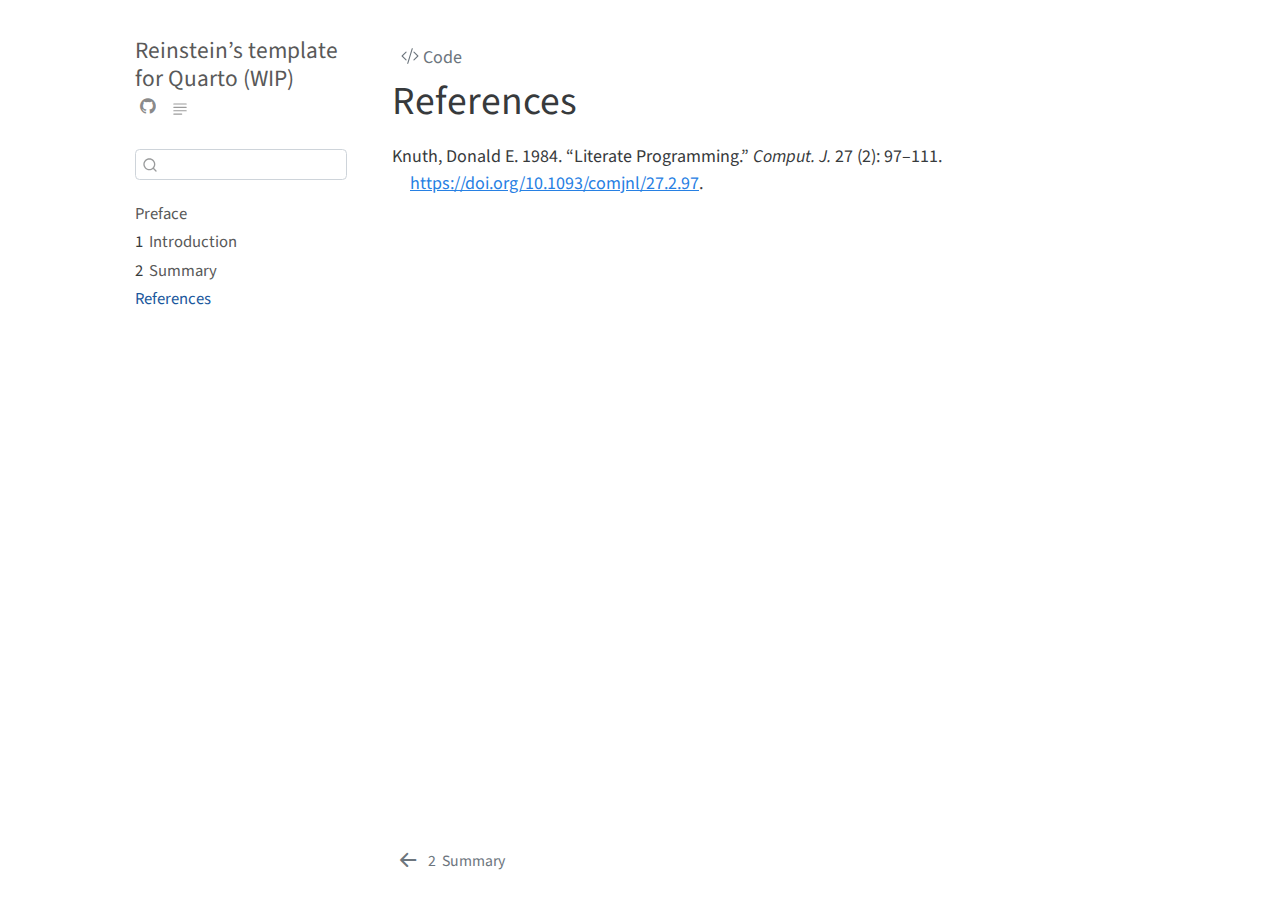
==== docs/references.html @ 1213f2ea "some tweaks and features, github integration, incorporated from Willem's one" ====
<!DOCTYPE html>
<html xmlns="http://www.w3.org/1999/xhtml" lang="en" xml:lang="en"><head>
  <meta charset="utf-8">
  <meta name="generator" content="quarto-0.9.153">
  <meta name="viewport" content="width=device-width, initial-scale=1.0, user-scalable=yes">
  <title>Reinstein’s template for Quarto (WIP) - References</title>
  <style>
    code{white-space: pre-wrap;}
    span.smallcaps{font-variant: small-caps;}
    span.underline{text-decoration: underline;}
    div.column{display: inline-block; vertical-align: top; width: 50%;}
    div.hanging-indent{margin-left: 1.5em; text-indent: -1.5em;}
    ul.task-list{list-style: none;}
    pre > code.sourceCode { white-space: pre; position: relative; }
    pre > code.sourceCode > span { display: inline-block; line-height: 1.25; }
    pre > code.sourceCode > span:empty { height: 1.2em; }
    .sourceCode { overflow: visible; }
    code.sourceCode > span { color: inherit; text-decoration: inherit; }
    div.sourceCode { margin: 1em 0; }
    pre.sourceCode { margin: 0; }
    @media screen {
    div.sourceCode { overflow: auto; }
    }
    @media print {
    pre > code.sourceCode { white-space: pre-wrap; }
    pre > code.sourceCode > span { text-indent: -5em; padding-left: 5em; }
    }
    pre.numberSource code
      { counter-reset: source-line 0; }
    pre.numberSource code > span
      { position: relative; left: -4em; counter-increment: source-line; }
    pre.numberSource code > span > a:first-child::before
      { content: counter(source-line);
        position: relative; left: -1em; text-align: right; vertical-align: baseline;
        border: none; display: inline-block;
        -webkit-touch-callout: none; -webkit-user-select: none;
        -khtml-user-select: none; -moz-user-select: none;
        -ms-user-select: none; user-select: none;
        padding: 0 4px; width: 4em;
        color: #aaaaaa;
      }
    pre.numberSource { margin-left: 3em; border-left: 1px solid #aaaaaa;  padding-left: 4px; }
    div.sourceCode
      {   }
    @media screen {
    pre > code.sourceCode > span > a:first-child::before { text-decoration: underline; }
    }
    code span.al { color: #ff0000; font-weight: bold; } /* Alert */
    code span.an { color: #60a0b0; font-weight: bold; font-style: italic; } /* Annotation */
    code span.at { color: #7d9029; } /* Attribute */
    code span.bn { color: #40a070; } /* BaseN */
    code span.bu { } /* BuiltIn */
    code span.cf { color: #007020; font-weight: bold; } /* ControlFlow */
    code span.ch { color: #4070a0; } /* Char */
    code span.cn { color: #880000; } /* Constant */
    code span.co { color: #60a0b0; font-style: italic; } /* Comment */
    code span.cv { color: #60a0b0; font-weight: bold; font-style: italic; } /* CommentVar */
    code span.do { color: #ba2121; font-style: italic; } /* Documentation */
    code span.dt { color: #902000; } /* DataType */
    code span.dv { color: #40a070; } /* DecVal */
    code span.er { color: #ff0000; font-weight: bold; } /* Error */
    code span.ex { } /* Extension */
    code span.fl { color: #40a070; } /* Float */
    code span.fu { color: #06287e; } /* Function */
    code span.im { } /* Import */
    code span.in { color: #60a0b0; font-weight: bold; font-style: italic; } /* Information */
    code span.kw { color: #007020; font-weight: bold; } /* Keyword */
    code span.op { color: #666666; } /* Operator */
    code span.ot { color: #007020; } /* Other */
    code span.pp { color: #bc7a00; } /* Preprocessor */
    code span.sc { color: #4070a0; } /* SpecialChar */
    code span.ss { color: #bb6688; } /* SpecialString */
    code span.st { color: #4070a0; } /* String */
    code span.va { color: #19177c; } /* Variable */
    code span.vs { color: #4070a0; } /* VerbatimString */
    code span.wa { color: #60a0b0; font-weight: bold; font-style: italic; } /* Warning */
    div.csl-bib-body { }
    div.csl-entry {
      clear: both;
    }
    .hanging div.csl-entry {
      margin-left:2em;
      text-indent:-2em;
    }
    div.csl-left-margin {
      min-width:2em;
      float:left;
    }
    div.csl-right-inline {
      margin-left:2em;
      padding-left:1em;
    }
    div.csl-indent {
      margin-left: 2em;
    }
  </style>

  <script src="site_libs/quarto-nav/quarto-nav.js"></script>
  <script src="site_libs/quarto-nav/headroom.min.js"></script>
  <script src="site_libs/clipboard/clipboard.min.js"></script>
  <meta name="quarto:offset" content="./">
  <script src="site_libs/quarto-search/autocomplete.umd.js"></script>
  <script src="site_libs/quarto-search/fuse.min.js"></script>
  <script src="site_libs/quarto-search/quarto-search.js"></script>
  <link href="./chapters/summary.html" rel="prev">
  <script src="site_libs/quarto-html/quarto.js"></script>
  <script src="site_libs/quarto-html/popper.min.js"></script>
  <script src="site_libs/quarto-html/tippy.umd.min.js"></script>
  <script src="site_libs/quarto-html/anchor.min.js"></script>
  <link href="site_libs/quarto-html/tippy.css" rel="stylesheet">
  <link id="quarto-text-highlighting-styles" href="site_libs/quarto-html/quarto-syntax-highlighting.css" rel="stylesheet">
  <script src="site_libs/bootstrap/bootstrap.min.js"></script>
  <link href="site_libs/bootstrap/bootstrap-icons.css" rel="stylesheet">
  <link href="site_libs/bootstrap/bootstrap.min.css" rel="stylesheet">
  <script id="quarto-search-options" type="application/json">{
    "location": "sidebar",
    "copy-button": false,
    "collapse-after": 3,
    "panel-placement": "start",
    "type": "textbox",
    "limit": 20,
    "language": {
      "search-no-results-text": "No results",
      "search-matching-documents-text": "matching documents",
      "search-copy-link-title": "Copy link to search",
      "search-hide-matches-text": "Hide additional matches",
      "search-more-match-text": "more match in this document",
      "search-more-matches-text": "more matches in this document",
      "search-clear-button-title": "Clear",
      "search-detached-cancel-button-title": "Cancel",
      "search-submit-button-title": "Submit"
    }
  }</script>
  <script async="" src="https://hypothes.is/embed.js"></script>
  <!--[if lt IE 9]>
    <script src="//cdnjs.cloudflare.com/ajax/libs/html5shiv/3.7.3/html5shiv-printshiv.min.js"></script>
  <![endif]-->
</head>
<body class="floating fullcontent">
<div id="quarto-search-results"></div>
  <header id="quarto-header" class="headroom fixed-top">
  <nav class="quarto-secondary-nav" data-bs-toggle="collapse" data-bs-target="#quarto-sidebar" aria-controls="quarto-sidebar" aria-expanded="false" aria-label="Toggle sidebar navigation" onclick="if (window.quartoToggleHeadroom) { window.quartoToggleHeadroom(); }">
    <div class="container-fluid d-flex justify-content-between">
      <h1 class="quarto-secondary-nav-title">References</h1>
      <button type="button" class="quarto-btn-toggle btn" aria-label="Show secondary navigation">
        <i class="bi bi-chevron-right"></i>
      </button>
    </div>
  </nav>
</header>
<!-- content -->
<div id="quarto-content" class="quarto-container page-columns page-rows-contents page-layout-article">
<!-- sidebar -->
  <nav id="quarto-sidebar" class="sidebar collapse sidebar-navigation floating overflow-auto">
    <div class="pt-lg-2 mt-2 text-left sidebar-header">
    <div class="sidebar-title mb-0 py-0">
      <a href="./">Reinstein’s template for Quarto (WIP)</a> 
        <div class="sidebar-tools-main">
    <a href="https://github.com/daaronr/dr_quarto_template/" title="Source Code" class="sidebar-tool px-1"><i class="bi bi-github"></i></a>
  <a href="" class="quarto-reader-toggle sidebar-tool" onclick="window.quartoToggleReader(); return false;" title="Toggle reader mode">
  <div class="quarto-reader-toggle-btn">
  <i class="bi"></i>
  </div>
</a>
</div>
    </div>
      </div>
      <div class="mt-2 flex-shrink-0 align-items-center">
        <div class="sidebar-search">
        <div id="quarto-search" class="" title="Search"></div>
        </div>
      </div>
    <div class="sidebar-menu-container"> 
    <ul class="list-unstyled mt-1">
        <li class="sidebar-item">
  <div class="sidebar-item-container"> 
  <a href="./index.html" class="sidebar-item-text sidebar-link">Preface</a>
  </div>
</li>
        <li class="sidebar-item">
  <div class="sidebar-item-container"> 
  <a href="./chapters/intro.html" class="sidebar-item-text sidebar-link"><span class="chapter-number">1</span>&nbsp; <span class="chapter-title">Introduction</span></a>
  </div>
</li>
        <li class="sidebar-item">
  <div class="sidebar-item-container"> 
  <a href="./chapters/summary.html" class="sidebar-item-text sidebar-link"><span class="chapter-number">2</span>&nbsp; <span class="chapter-title">Summary</span></a>
  </div>
</li>
        <li class="sidebar-item">
  <div class="sidebar-item-container"> 
  <a href="./references.html" class="sidebar-item-text sidebar-link active">References</a>
  </div>
</li>
    </ul>
    </div>
</nav>
<!-- margin-sidebar -->
    
<!-- main -->
<main class="content" id="quarto-document-content">
<header id="title-block-header" class="quarto-title-block default">
<div class="quarto-title-block d-none d-lg-block"><div><button type="button" class="btn code-tools-button" id="quarto-code-tools-source"><i class="bi"></i> Code</button></div></div>
<div class="quarto-title"><h1 class="title d-none d-lg-block">References</h1></div></header>
<div id="refs" class="references csl-bib-body hanging-indent" role="doc-bibliography">
<div id="ref-knuth84" class="csl-entry" role="doc-biblioentry">
Knuth, Donald E. 1984. <span>“Literate Programming.”</span> <em>Comput.
J.</em> 27 (2): 97–111. <a href="https://doi.org/10.1093/comjnl/27.2.97">https://doi.org/10.1093/comjnl/27.2.97</a>.
</div>
</div>



<!-- -->
<div class="modal fade" id="quarto-embedded-source-code-modal" tabindex="-1" aria-labelledby="quarto-embedded-source-code-modal-label" aria-hidden="true"><div class="modal-dialog modal-dialog-scrollable"><div class="modal-content"><div class="modal-header"><h5 class="modal-title anchored" id="quarto-embedded-source-code-modal-label">Source Code</h5><button class="btn-close" data-bs-dismiss="modal"></button></div><div class="modal-body"><div class="">
<div class="sourceCode" id="cb1" data-shortcodes="false"><pre class="sourceCode markdown code-with-copy"><code class="sourceCode markdown"><span id="cb1-1"><a href="#cb1-1" aria-hidden="true" tabindex="-1"></a><span class="fu"># References {.unnumbered}</span></span>
<span id="cb1-2"><a href="#cb1-2" aria-hidden="true" tabindex="-1"></a></span>
<span id="cb1-3"><a href="#cb1-3" aria-hidden="true" tabindex="-1"></a>::: {#refs}</span>
<span id="cb1-4"><a href="#cb1-4" aria-hidden="true" tabindex="-1"></a>:::</span></code><button title="Copy to Clipboard" class="code-copy-button"><i class="bi"></i></button></pre></div>
</div></div></div></div></div>
</main> <!-- /main -->
<script type="application/javascript">
window.document.addEventListener("DOMContentLoaded", function (event) {
  const icon = "";
  const anchorJS = new window.AnchorJS();
  anchorJS.options = {
    placement: 'right',
    icon: icon
  };
  anchorJS.add('.anchored');
  const clipboard = new window.ClipboardJS('.code-copy-button', {
    target: function(trigger) {
      return trigger.previousElementSibling;
    }
  });
  clipboard.on('success', function(e) {
    // button target
    const button = e.trigger;
    // don't keep focus
    button.blur();
    // flash "checked"
    button.classList.add('code-copy-button-checked');
    setTimeout(function() {
      button.classList.remove('code-copy-button-checked');
    }, 1000);
    // clear code selection
    e.clearSelection();
  });
  const viewSource = window.document.getElementById('quarto-view-source') ||
                     window.document.getElementById('quarto-code-tools-source');
  if (viewSource) {
    const sourceUrl = viewSource.getAttribute("data-quarto-source-url");
    viewSource.addEventListener("click", function(e) {
      if (sourceUrl) {
        // rstudio viewer pane
        if (/\bcapabilities=\b/.test(window.location)) {
          window.open(sourceUrl);
        } else {
          window.location.href = sourceUrl;
        }
      } else {
        const modal = new bootstrap.Modal(document.getElementById('quarto-embedded-source-code-modal'));
        modal.show();
      }
      return false;
    });
  }
  function toggleCodeHandler(show) {
    return function(e) {
      const detailsSrc = window.document.querySelectorAll(".cell > details > .sourceCode");
      for (let i=0; i<detailsSrc.length; i++) {
        const details = detailsSrc[i].parentElement;
        if (show) {
          details.open = true;
        } else {
          details.removeAttribute("open");
        }
      }
      const cellCodeDivs = window.document.querySelectorAll(".cell > .sourceCode");
      const fromCls = show ? "hidden" : "unhidden";
      const toCls = show ? "unhidden" : "hidden";
      for (let i=0; i<cellCodeDivs.length; i++) {
        const codeDiv = cellCodeDivs[i];
        if (codeDiv.classList.contains(fromCls)) {
          codeDiv.classList.remove(fromCls);
          codeDiv.classList.add(toCls);
        } 
      }
      return false;
    }
  }
  const hideAllCode = window.document.getElementById("quarto-hide-all-code");
  if (hideAllCode) {
    hideAllCode.addEventListener("click", toggleCodeHandler(false));
  }
  const showAllCode = window.document.getElementById("quarto-show-all-code");
  if (showAllCode) {
    showAllCode.addEventListener("click", toggleCodeHandler(true));
  }
  function tippyHover(el, contentFn) {
    const config = {
      allowHTML: true,
      content: contentFn,
      maxWidth: 500,
      delay: 100,
      arrow: false,
      appendTo: function(el) {
          return el.parentElement;
      },
      interactive: true,
      interactiveBorder: 10,
      theme: 'quarto',
      placement: 'bottom-start'
    };
    window.tippy(el, config); 
  }
  const noterefs = window.document.querySelectorAll('a[role="doc-noteref"]');
  for (var i=0; i<noterefs.length; i++) {
    const ref = noterefs[i];
    tippyHover(ref, function() {
      let href = ref.getAttribute('href');
      try { href = new URL(href).hash; } catch {}
      const id = href.replace(/^#\/?/, "");
      const note = window.document.getElementById(id);
      return note.innerHTML;
    });
  }
  var bibliorefs = window.document.querySelectorAll('a[role="doc-biblioref"]');
  for (var i=0; i<bibliorefs.length; i++) {
    const ref = bibliorefs[i];
    const cites = ref.parentNode.getAttribute('data-cites').split(' ');
    tippyHover(ref, function() {
      var popup = window.document.createElement('div');
      cites.forEach(function(cite) {
        var citeDiv = window.document.createElement('div');
        citeDiv.classList.add('hanging-indent');
        citeDiv.classList.add('csl-entry');
        var biblioDiv = window.document.getElementById('ref-' + cite);
        if (biblioDiv) {
          citeDiv.innerHTML = biblioDiv.innerHTML;
        }
        popup.appendChild(citeDiv);
      });
      return popup.innerHTML;
    });
  }
});
</script>
<nav class="page-navigation">
  <div class="nav-page nav-page-previous">
      <a href="./chapters/summary.html" class="pagination-link">
        <i class="bi bi-arrow-left-short"></i> <span class="nav-page-text"><span class="chapter-number">2</span>&nbsp; <span class="chapter-title">Summary</span></span>
      </a>          
  </div>
  <div class="nav-page nav-page-next">
  </div>
</nav>
</div> <!-- /content -->


</body></html>
---- docs/site_libs/quarto-html/tippy.css ----
.tippy-box[data-animation=fade][data-state=hidden]{opacity:0}[data-tippy-root]{max-width:calc(100vw - 10px)}.tippy-box{position:relative;background-color:#333;color:#fff;border-radius:4px;font-size:14px;line-height:1.4;white-space:normal;outline:0;transition-property:transform,visibility,opacity}.tippy-box[data-placement^=top]>.tippy-arrow{bottom:0}.tippy-box[data-placement^=top]>.tippy-arrow:before{bottom:-7px;left:0;border-width:8px 8px 0;border-top-color:initial;transform-origin:center top}.tippy-box[data-placement^=bottom]>.tippy-arrow{top:0}.tippy-box[data-placement^=bottom]>.tippy-arrow:before{top:-7px;left:0;border-width:0 8px 8px;border-bottom-color:initial;transform-origin:center bottom}.tippy-box[data-placement^=left]>.tippy-arrow{right:0}.tippy-box[data-placement^=left]>.tippy-arrow:before{border-width:8px 0 8px 8px;border-left-color:initial;right:-7px;transform-origin:center left}.tippy-box[data-placement^=right]>.tippy-arrow{left:0}.tippy-box[data-placement^=right]>.tippy-arrow:before{left:-7px;border-width:8px 8px 8px 0;border-right-color:initial;transform-origin:center right}.tippy-box[data-inertia][data-state=visible]{transition-timing-function:cubic-bezier(.54,1.5,.38,1.11)}.tippy-arrow{width:16px;height:16px;color:#333}.tippy-arrow:before{content:"";position:absolute;border-color:transparent;border-style:solid}.tippy-content{position:relative;padding:5px 9px;z-index:1}
---- docs/site_libs/quarto-html/quarto-syntax-highlighting.css ----
/* quarto syntax highlight colors */
:root {
  --quarto-hl-ot-color: #00769E;
  --quarto-hl-at-color: #677623;
  --quarto-hl-ss-color: #20794D;
  --quarto-hl-an-color: #5E5E5E;
  --quarto-hl-fu-color: #4758AB;
  --quarto-hl-st-color: #20794D;
  --quarto-hl-cf-color: #00769E;
  --quarto-hl-op-color: #5E5E5E;
  --quarto-hl-er-color: #AD0000;
  --quarto-hl-bn-color: #AD0000;
  --quarto-hl-al-color: #AD0000;
  --quarto-hl-va-color: #111111;
  --quarto-hl-bu-color: inherit;
  --quarto-hl-ex-color: inherit;
  --quarto-hl-pp-color: #AD0000;
  --quarto-hl-in-color: #5E5E5E;
  --quarto-hl-vs-color: #20794D;
  --quarto-hl-wa-color: #5E5E5E;
  --quarto-hl-do-color: #5E5E5E;
  --quarto-hl-im-color: inherit;
  --quarto-hl-ch-color: #20794D;
  --quarto-hl-dt-color: #AD0000;
  --quarto-hl-fl-color: #AD0000;
  --quarto-hl-co-color: #5E5E5E;
  --quarto-hl-cv-color: #5E5E5E;
  --quarto-hl-cn-color: #8f5902;
  --quarto-hl-sc-color: #5E5E5E;
  --quarto-hl-dv-color: #AD0000;
  --quarto-hl-kw-color: #00769E;
}

/* other quarto variables */
:root {
  --quarto-font-monospace: SFMono-Regular, Menlo, Monaco, Consolas, "Liberation Mono", "Courier New", monospace;
}

code span {
  color: #00769E;
}

div.sourceCode,
div.sourceCode pre.sourceCode {
  color: #00769E;
}

code span.ot {
  color: #00769E;
}

code span.at {
  color: #677623;
}

code span.ss {
  color: #20794D;
}

code span.an {
  color: #5E5E5E;
}

code span.fu {
  color: #4758AB;
}

code span.st {
  color: #20794D;
}

code span.cf {
  color: #00769E;
}

code span.op {
  color: #5E5E5E;
}

code span.er {
  color: #AD0000;
}

code span.bn {
  color: #AD0000;
}

code span.al {
  color: #AD0000;
}

code span.va {
  color: #111111;
}

code span.pp {
  color: #AD0000;
}

code span.in {
  color: #5E5E5E;
}

code span.vs {
  color: #20794D;
}

code span.wa {
  color: #5E5E5E;
  font-style: italic;
}

code span.do {
  color: #5E5E5E;
  font-style: italic;
}

code span.ch {
  color: #20794D;
}

code span.dt {
  color: #AD0000;
}

code span.fl {
  color: #AD0000;
}

code span.co {
  color: #5E5E5E;
}

code span.cv {
  color: #5E5E5E;
  font-style: italic;
}

code span.cn {
  color: #8f5902;
}

code span.sc {
  color: #5E5E5E;
}

code span.dv {
  color: #AD0000;
}

code span.kw {
  color: #00769E;
}

/*# sourceMappingURL=debc5d5d77c3f9108843748ff7464032.css.map */
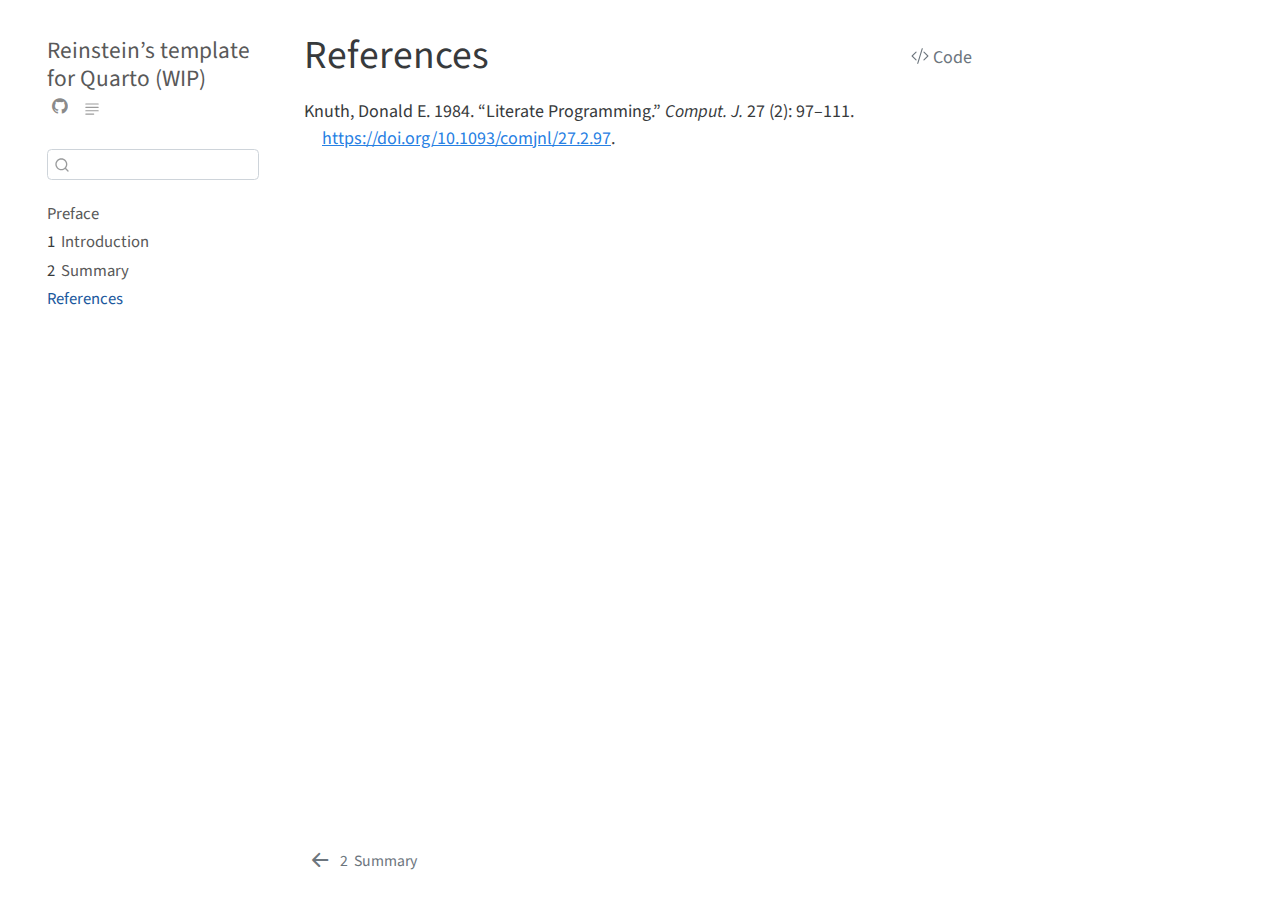
==== commit 1ab48bd9: "fix 'execute' keys ... now it passes over errors" ====
--- a/docs/references.html
+++ b/docs/references.html
@@ -1,7 +1,7 @@
 <!DOCTYPE html>
 <html xmlns="http://www.w3.org/1999/xhtml" lang="en" xml:lang="en"><head>
   <meta charset="utf-8">
-  <meta name="generator" content="quarto-0.9.153">
+  <meta name="generator" content="quarto-0.9.243">
   <meta name="viewport" content="width=device-width, initial-scale=1.0, user-scalable=yes">
   <title>Reinstein’s template for Quarto (WIP) - References</title>
   <style>
@@ -136,7 +136,7 @@
     <script src="//cdnjs.cloudflare.com/ajax/libs/html5shiv/3.7.3/html5shiv-printshiv.min.js"></script>
   <![endif]-->
 </head>
-<body class="floating fullcontent">
+<body class="floating">
 <div id="quarto-search-results"></div>
   <header id="quarto-header" class="headroom fixed-top">
   <nav class="quarto-secondary-nav" data-bs-toggle="collapse" data-bs-target="#quarto-sidebar" aria-controls="quarto-sidebar" aria-expanded="false" aria-label="Toggle sidebar navigation" onclick="if (window.quartoToggleHeadroom) { window.quartoToggleHeadroom(); }">
@@ -196,12 +196,14 @@
     </div>
 </nav>
 <!-- margin-sidebar -->
-    
+    <div id="quarto-margin-sidebar" class="sidebar margin-sidebar">
+        
+    </div>
 <!-- main -->
 <main class="content" id="quarto-document-content">
 <header id="title-block-header" class="quarto-title-block default">
-<div class="quarto-title-block d-none d-lg-block"><div><button type="button" class="btn code-tools-button" id="quarto-code-tools-source"><i class="bi"></i> Code</button></div></div>
-<div class="quarto-title"><h1 class="title d-none d-lg-block">References</h1></div></header>
+
+<div class="quarto-title"><div class="quarto-title-block d-none d-lg-block"><div><h1 class="title d-none d-lg-block">References</h1><button type="button" class="btn code-tools-button" id="quarto-code-tools-source"><i class="bi"></i> Code</button></div></div></div></header>
 <div id="refs" class="references csl-bib-body hanging-indent" role="doc-bibliography">
 <div id="ref-knuth84" class="csl-entry" role="doc-biblioentry">
 Knuth, Donald E. 1984. <span>“Literate Programming.”</span> <em>Comput.
@@ -212,12 +214,7 @@
 
 
 <!-- -->
-<div class="modal fade" id="quarto-embedded-source-code-modal" tabindex="-1" aria-labelledby="quarto-embedded-source-code-modal-label" aria-hidden="true"><div class="modal-dialog modal-dialog-scrollable"><div class="modal-content"><div class="modal-header"><h5 class="modal-title anchored" id="quarto-embedded-source-code-modal-label">Source Code</h5><button class="btn-close" data-bs-dismiss="modal"></button></div><div class="modal-body"><div class="">
-<div class="sourceCode" id="cb1" data-shortcodes="false"><pre class="sourceCode markdown code-with-copy"><code class="sourceCode markdown"><span id="cb1-1"><a href="#cb1-1" aria-hidden="true" tabindex="-1"></a><span class="fu"># References {.unnumbered}</span></span>
-<span id="cb1-2"><a href="#cb1-2" aria-hidden="true" tabindex="-1"></a></span>
-<span id="cb1-3"><a href="#cb1-3" aria-hidden="true" tabindex="-1"></a>::: {#refs}</span>
-<span id="cb1-4"><a href="#cb1-4" aria-hidden="true" tabindex="-1"></a>:::</span></code><button title="Copy to Clipboard" class="code-copy-button"><i class="bi"></i></button></pre></div>
-</div></div></div></div></div>
+
 </main> <!-- /main -->
 <script type="application/javascript">
 window.document.addEventListener("DOMContentLoaded", function (event) {
@@ -354,7 +351,12 @@
   </div>
   <div class="nav-page nav-page-next">
   </div>
-</nav>
+</nav><div class="modal fade" id="quarto-embedded-source-code-modal" tabindex="-1" aria-labelledby="quarto-embedded-source-code-modal-label" aria-hidden="true"><div class="modal-dialog modal-dialog-scrollable"><div class="modal-content"><div class="modal-header"><h5 class="modal-title" id="quarto-embedded-source-code-modal-label">Source Code</h5><button class="btn-close" data-bs-dismiss="modal"></button></div><div class="modal-body"><div class="">
+<div class="sourceCode" id="cb1" data-shortcodes="false"><pre class="sourceCode markdown code-with-copy"><code class="sourceCode markdown"><span id="cb1-1"><a href="#cb1-1" aria-hidden="true" tabindex="-1"></a><span class="fu"># References {.unnumbered}</span></span>
+<span id="cb1-2"><a href="#cb1-2" aria-hidden="true" tabindex="-1"></a></span>
+<span id="cb1-3"><a href="#cb1-3" aria-hidden="true" tabindex="-1"></a>::: {#refs}</span>
+<span id="cb1-4"><a href="#cb1-4" aria-hidden="true" tabindex="-1"></a>:::</span></code><button title="Copy to Clipboard" class="code-copy-button"><i class="bi"></i></button></pre></div>
+</div></div></div></div></div>
 </div> <!-- /content -->
 
 
--- a/docs/site_libs/quarto-html/quarto-syntax-highlighting.css
+++ b/docs/site_libs/quarto-html/quarto-syntax-highlighting.css
@@ -37,6 +37,10 @@
 }
 
 code span {
+  color: #00769E;
+}
+
+code.sourceCode > span {
   color: #00769E;
 }
 
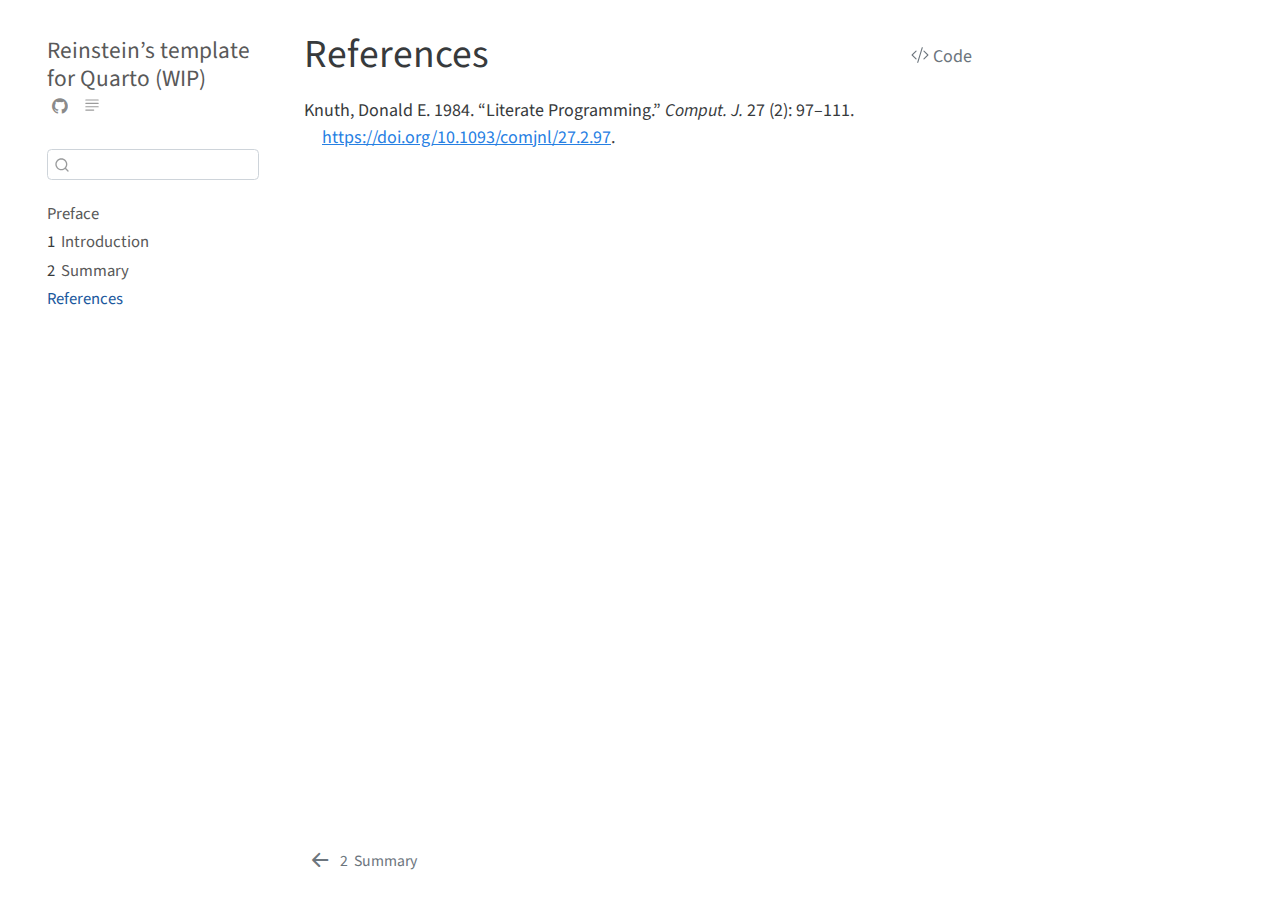
==== commit 1890bbdb: "add 'specific caption label' example" ====
--- a/docs/references.html
+++ b/docs/references.html
@@ -1,142 +1,153 @@
 <!DOCTYPE html>
 <html xmlns="http://www.w3.org/1999/xhtml" lang="en" xml:lang="en"><head>
-  <meta charset="utf-8">
-  <meta name="generator" content="quarto-0.9.243">
-  <meta name="viewport" content="width=device-width, initial-scale=1.0, user-scalable=yes">
-  <title>Reinstein’s template for Quarto (WIP) - References</title>
-  <style>
-    code{white-space: pre-wrap;}
-    span.smallcaps{font-variant: small-caps;}
-    span.underline{text-decoration: underline;}
-    div.column{display: inline-block; vertical-align: top; width: 50%;}
-    div.hanging-indent{margin-left: 1.5em; text-indent: -1.5em;}
-    ul.task-list{list-style: none;}
-    pre > code.sourceCode { white-space: pre; position: relative; }
-    pre > code.sourceCode > span { display: inline-block; line-height: 1.25; }
-    pre > code.sourceCode > span:empty { height: 1.2em; }
-    .sourceCode { overflow: visible; }
-    code.sourceCode > span { color: inherit; text-decoration: inherit; }
-    div.sourceCode { margin: 1em 0; }
-    pre.sourceCode { margin: 0; }
-    @media screen {
-    div.sourceCode { overflow: auto; }
-    }
-    @media print {
-    pre > code.sourceCode { white-space: pre-wrap; }
-    pre > code.sourceCode > span { text-indent: -5em; padding-left: 5em; }
-    }
-    pre.numberSource code
-      { counter-reset: source-line 0; }
-    pre.numberSource code > span
-      { position: relative; left: -4em; counter-increment: source-line; }
-    pre.numberSource code > span > a:first-child::before
-      { content: counter(source-line);
-        position: relative; left: -1em; text-align: right; vertical-align: baseline;
-        border: none; display: inline-block;
-        -webkit-touch-callout: none; -webkit-user-select: none;
-        -khtml-user-select: none; -moz-user-select: none;
-        -ms-user-select: none; user-select: none;
-        padding: 0 4px; width: 4em;
-        color: #aaaaaa;
-      }
-    pre.numberSource { margin-left: 3em; border-left: 1px solid #aaaaaa;  padding-left: 4px; }
-    div.sourceCode
-      {   }
-    @media screen {
-    pre > code.sourceCode > span > a:first-child::before { text-decoration: underline; }
-    }
-    code span.al { color: #ff0000; font-weight: bold; } /* Alert */
-    code span.an { color: #60a0b0; font-weight: bold; font-style: italic; } /* Annotation */
-    code span.at { color: #7d9029; } /* Attribute */
-    code span.bn { color: #40a070; } /* BaseN */
-    code span.bu { } /* BuiltIn */
-    code span.cf { color: #007020; font-weight: bold; } /* ControlFlow */
-    code span.ch { color: #4070a0; } /* Char */
-    code span.cn { color: #880000; } /* Constant */
-    code span.co { color: #60a0b0; font-style: italic; } /* Comment */
-    code span.cv { color: #60a0b0; font-weight: bold; font-style: italic; } /* CommentVar */
-    code span.do { color: #ba2121; font-style: italic; } /* Documentation */
-    code span.dt { color: #902000; } /* DataType */
-    code span.dv { color: #40a070; } /* DecVal */
-    code span.er { color: #ff0000; font-weight: bold; } /* Error */
-    code span.ex { } /* Extension */
-    code span.fl { color: #40a070; } /* Float */
-    code span.fu { color: #06287e; } /* Function */
-    code span.im { } /* Import */
-    code span.in { color: #60a0b0; font-weight: bold; font-style: italic; } /* Information */
-    code span.kw { color: #007020; font-weight: bold; } /* Keyword */
-    code span.op { color: #666666; } /* Operator */
-    code span.ot { color: #007020; } /* Other */
-    code span.pp { color: #bc7a00; } /* Preprocessor */
-    code span.sc { color: #4070a0; } /* SpecialChar */
-    code span.ss { color: #bb6688; } /* SpecialString */
-    code span.st { color: #4070a0; } /* String */
-    code span.va { color: #19177c; } /* Variable */
-    code span.vs { color: #4070a0; } /* VerbatimString */
-    code span.wa { color: #60a0b0; font-weight: bold; font-style: italic; } /* Warning */
-    div.csl-bib-body { }
-    div.csl-entry {
-      clear: both;
-    }
-    .hanging div.csl-entry {
-      margin-left:2em;
-      text-indent:-2em;
-    }
-    div.csl-left-margin {
-      min-width:2em;
-      float:left;
-    }
-    div.csl-right-inline {
-      margin-left:2em;
-      padding-left:1em;
-    }
-    div.csl-indent {
-      margin-left: 2em;
-    }
-  </style>
-
-  <script src="site_libs/quarto-nav/quarto-nav.js"></script>
-  <script src="site_libs/quarto-nav/headroom.min.js"></script>
-  <script src="site_libs/clipboard/clipboard.min.js"></script>
-  <meta name="quarto:offset" content="./">
-  <script src="site_libs/quarto-search/autocomplete.umd.js"></script>
-  <script src="site_libs/quarto-search/fuse.min.js"></script>
-  <script src="site_libs/quarto-search/quarto-search.js"></script>
-  <link href="./chapters/summary.html" rel="prev">
-  <script src="site_libs/quarto-html/quarto.js"></script>
-  <script src="site_libs/quarto-html/popper.min.js"></script>
-  <script src="site_libs/quarto-html/tippy.umd.min.js"></script>
-  <script src="site_libs/quarto-html/anchor.min.js"></script>
-  <link href="site_libs/quarto-html/tippy.css" rel="stylesheet">
-  <link id="quarto-text-highlighting-styles" href="site_libs/quarto-html/quarto-syntax-highlighting.css" rel="stylesheet">
-  <script src="site_libs/bootstrap/bootstrap.min.js"></script>
-  <link href="site_libs/bootstrap/bootstrap-icons.css" rel="stylesheet">
-  <link href="site_libs/bootstrap/bootstrap.min.css" rel="stylesheet">
-  <script id="quarto-search-options" type="application/json">{
-    "location": "sidebar",
-    "copy-button": false,
-    "collapse-after": 3,
-    "panel-placement": "start",
-    "type": "textbox",
-    "limit": 20,
-    "language": {
-      "search-no-results-text": "No results",
-      "search-matching-documents-text": "matching documents",
-      "search-copy-link-title": "Copy link to search",
-      "search-hide-matches-text": "Hide additional matches",
-      "search-more-match-text": "more match in this document",
-      "search-more-matches-text": "more matches in this document",
-      "search-clear-button-title": "Clear",
-      "search-detached-cancel-button-title": "Cancel",
-      "search-submit-button-title": "Submit"
-    }
-  }</script>
-  <script async="" src="https://hypothes.is/embed.js"></script>
-  <!--[if lt IE 9]>
-    <script src="//cdnjs.cloudflare.com/ajax/libs/html5shiv/3.7.3/html5shiv-printshiv.min.js"></script>
-  <![endif]-->
+
+<meta charset="utf-8">
+<meta name="generator" content="quarto-1.1.113">
+
+<meta name="viewport" content="width=device-width, initial-scale=1.0, user-scalable=yes">
+
+
+<title>Reinstein’s template for Quarto (WIP) - References</title>
+<style>
+code{white-space: pre-wrap;}
+span.smallcaps{font-variant: small-caps;}
+div.columns{display: flex; gap: min(4vw, 1.5em);}
+div.column{flex: 1;}
+div.hanging-indent{margin-left: 1.5em; text-indent: -1.5em;}
+ul.task-list{list-style: none;}
+ul.task-list li input[type="checkbox"] {
+  width: 0.8em;
+  margin: 0 0.8em 0.2em -1.6em;
+  vertical-align: middle;
+}
+pre > code.sourceCode { white-space: pre; position: relative; }
+pre > code.sourceCode > span { display: inline-block; line-height: 1.25; }
+pre > code.sourceCode > span:empty { height: 1.2em; }
+.sourceCode { overflow: visible; }
+code.sourceCode > span { color: inherit; text-decoration: inherit; }
+div.sourceCode { margin: 1em 0; }
+pre.sourceCode { margin: 0; }
+@media screen {
+div.sourceCode { overflow: auto; }
+}
+@media print {
+pre > code.sourceCode { white-space: pre-wrap; }
+pre > code.sourceCode > span { text-indent: -5em; padding-left: 5em; }
+}
+pre.numberSource code
+  { counter-reset: source-line 0; }
+pre.numberSource code > span
+  { position: relative; left: -4em; counter-increment: source-line; }
+pre.numberSource code > span > a:first-child::before
+  { content: counter(source-line);
+    position: relative; left: -1em; text-align: right; vertical-align: baseline;
+    border: none; display: inline-block;
+    -webkit-touch-callout: none; -webkit-user-select: none;
+    -khtml-user-select: none; -moz-user-select: none;
+    -ms-user-select: none; user-select: none;
+    padding: 0 4px; width: 4em;
+    color: #aaaaaa;
+  }
+pre.numberSource { margin-left: 3em; border-left: 1px solid #aaaaaa;  padding-left: 4px; }
+div.sourceCode
+  {   }
+@media screen {
+pre > code.sourceCode > span > a:first-child::before { text-decoration: underline; }
+}
+code span.al { color: #ff0000; font-weight: bold; } /* Alert */
+code span.an { color: #60a0b0; font-weight: bold; font-style: italic; } /* Annotation */
+code span.at { color: #7d9029; } /* Attribute */
+code span.bn { color: #40a070; } /* BaseN */
+code span.bu { color: #008000; } /* BuiltIn */
+code span.cf { color: #007020; font-weight: bold; } /* ControlFlow */
+code span.ch { color: #4070a0; } /* Char */
+code span.cn { color: #880000; } /* Constant */
+code span.co { color: #60a0b0; font-style: italic; } /* Comment */
+code span.cv { color: #60a0b0; font-weight: bold; font-style: italic; } /* CommentVar */
+code span.do { color: #ba2121; font-style: italic; } /* Documentation */
+code span.dt { color: #902000; } /* DataType */
+code span.dv { color: #40a070; } /* DecVal */
+code span.er { color: #ff0000; font-weight: bold; } /* Error */
+code span.ex { } /* Extension */
+code span.fl { color: #40a070; } /* Float */
+code span.fu { color: #06287e; } /* Function */
+code span.im { color: #008000; font-weight: bold; } /* Import */
+code span.in { color: #60a0b0; font-weight: bold; font-style: italic; } /* Information */
+code span.kw { color: #007020; font-weight: bold; } /* Keyword */
+code span.op { color: #666666; } /* Operator */
+code span.ot { color: #007020; } /* Other */
+code span.pp { color: #bc7a00; } /* Preprocessor */
+code span.sc { color: #4070a0; } /* SpecialChar */
+code span.ss { color: #bb6688; } /* SpecialString */
+code span.st { color: #4070a0; } /* String */
+code span.va { color: #19177c; } /* Variable */
+code span.vs { color: #4070a0; } /* VerbatimString */
+code span.wa { color: #60a0b0; font-weight: bold; font-style: italic; } /* Warning */
+div.csl-bib-body { }
+div.csl-entry {
+  clear: both;
+}
+.hanging div.csl-entry {
+  margin-left:2em;
+  text-indent:-2em;
+}
+div.csl-left-margin {
+  min-width:2em;
+  float:left;
+}
+div.csl-right-inline {
+  margin-left:2em;
+  padding-left:1em;
+}
+div.csl-indent {
+  margin-left: 2em;
+}
+</style>
+
+
+<script src="site_libs/quarto-nav/quarto-nav.js"></script>
+<script src="site_libs/quarto-nav/headroom.min.js"></script>
+<script src="site_libs/clipboard/clipboard.min.js"></script>
+<script src="site_libs/quarto-search/autocomplete.umd.js"></script>
+<script src="site_libs/quarto-search/fuse.min.js"></script>
+<script src="site_libs/quarto-search/quarto-search.js"></script>
+<meta name="quarto:offset" content="./">
+<link href="./chapters/summary.html" rel="prev">
+<script src="site_libs/quarto-html/quarto.js"></script>
+<script src="site_libs/quarto-html/popper.min.js"></script>
+<script src="site_libs/quarto-html/tippy.umd.min.js"></script>
+<script src="site_libs/quarto-html/anchor.min.js"></script>
+<link href="site_libs/quarto-html/tippy.css" rel="stylesheet">
+<link href="site_libs/quarto-html/quarto-syntax-highlighting.css" rel="stylesheet" id="quarto-text-highlighting-styles">
+<script src="site_libs/bootstrap/bootstrap.min.js"></script>
+<link href="site_libs/bootstrap/bootstrap-icons.css" rel="stylesheet">
+<link href="site_libs/bootstrap/bootstrap.min.css" rel="stylesheet" id="quarto-bootstrap" data-mode="light">
+<script id="quarto-search-options" type="application/json">{
+  "location": "sidebar",
+  "copy-button": false,
+  "collapse-after": 3,
+  "panel-placement": "start",
+  "type": "textbox",
+  "limit": 20,
+  "language": {
+    "search-no-results-text": "No results",
+    "search-matching-documents-text": "matching documents",
+    "search-copy-link-title": "Copy link to search",
+    "search-hide-matches-text": "Hide additional matches",
+    "search-more-match-text": "more match in this document",
+    "search-more-matches-text": "more matches in this document",
+    "search-clear-button-title": "Clear",
+    "search-detached-cancel-button-title": "Cancel",
+    "search-submit-button-title": "Submit"
+  }
+}</script>
+<script async="" src="https://hypothes.is/embed.js"></script>
+
+
 </head>
-<body class="floating">
+
+<body class="nav-sidebar floating">
+
 <div id="quarto-search-results"></div>
   <header id="quarto-header" class="headroom fixed-top">
   <nav class="quarto-secondary-nav" data-bs-toggle="collapse" data-bs-target="#quarto-sidebar" aria-controls="quarto-sidebar" aria-expanded="false" aria-label="Toggle sidebar navigation" onclick="if (window.quartoToggleHeadroom) { window.quartoToggleHeadroom(); }">
@@ -201,9 +212,23 @@
     </div>
 <!-- main -->
 <main class="content" id="quarto-document-content">
+
 <header id="title-block-header" class="quarto-title-block default">
-
-<div class="quarto-title"><div class="quarto-title-block d-none d-lg-block"><div><h1 class="title d-none d-lg-block">References</h1><button type="button" class="btn code-tools-button" id="quarto-code-tools-source"><i class="bi"></i> Code</button></div></div></div></header>
+<div class="quarto-title">
+<div class="quarto-title-block"><div><h1 class="title d-none d-lg-block">References</h1><button type="button" class="btn code-tools-button" id="quarto-code-tools-source"><i class="bi"></i> Code</button></div></div>
+</div>
+
+
+
+<div class="quarto-title-meta">
+
+    
+    
+  </div>
+  
+
+</header>
+
 <div id="refs" class="references csl-bib-body hanging-indent" role="doc-bibliography">
 <div id="ref-knuth84" class="csl-entry" role="doc-biblioentry">
 Knuth, Donald E. 1984. <span>“Literate Programming.”</span> <em>Comput.
@@ -212,12 +237,30 @@
 </div>
 
 
-
 <!-- -->
 
+
 </main> <!-- /main -->
-<script type="application/javascript">
+<script id="quarto-html-after-body" type="application/javascript">
 window.document.addEventListener("DOMContentLoaded", function (event) {
+  const toggleBodyColorMode = (bsSheetEl) => {
+    const mode = bsSheetEl.getAttribute("data-mode");
+    const bodyEl = window.document.querySelector("body");
+    if (mode === "dark") {
+      bodyEl.classList.add("quarto-dark");
+      bodyEl.classList.remove("quarto-light");
+    } else {
+      bodyEl.classList.add("quarto-light");
+      bodyEl.classList.remove("quarto-dark");
+    }
+  }
+  const toggleBodyColorPrimary = () => {
+    const bsSheetEl = window.document.querySelector("link#quarto-bootstrap");
+    if (bsSheetEl) {
+      toggleBodyColorMode(bsSheetEl);
+    }
+  }
+  toggleBodyColorPrimary();  
   const icon = "";
   const anchorJS = new window.AnchorJS();
   anchorJS.options = {
@@ -237,7 +280,10 @@
     button.blur();
     // flash "checked"
     button.classList.add('code-copy-button-checked');
+    var currentTitle = button.getAttribute("title");
+    button.setAttribute("title", "Copied!");
     setTimeout(function() {
+      button.setAttribute("title", currentTitle);
       button.classList.remove('code-copy-button-checked');
     }, 1000);
     // clear code selection
@@ -315,7 +361,8 @@
   for (var i=0; i<noterefs.length; i++) {
     const ref = noterefs[i];
     tippyHover(ref, function() {
-      let href = ref.getAttribute('href');
+      // use id or data attribute instead here
+      let href = ref.getAttribute('data-footnote-href') || ref.getAttribute('href');
       try { href = new URL(href).hash; } catch {}
       const id = href.replace(/^#\/?/, "");
       const note = window.document.getElementById(id);
@@ -360,4 +407,5 @@
 </div> <!-- /content -->
 
 
+
 </body></html>--- a/docs/site_libs/quarto-html/quarto-syntax-highlighting.css
+++ b/docs/site_libs/quarto-html/quarto-syntax-highlighting.css
@@ -1,12 +1,12 @@
 /* quarto syntax highlight colors */
 :root {
-  --quarto-hl-ot-color: #00769E;
-  --quarto-hl-at-color: #677623;
+  --quarto-hl-ot-color: #003B4F;
+  --quarto-hl-at-color: #657422;
   --quarto-hl-ss-color: #20794D;
   --quarto-hl-an-color: #5E5E5E;
   --quarto-hl-fu-color: #4758AB;
   --quarto-hl-st-color: #20794D;
-  --quarto-hl-cf-color: #00769E;
+  --quarto-hl-cf-color: #003B4F;
   --quarto-hl-op-color: #5E5E5E;
   --quarto-hl-er-color: #AD0000;
   --quarto-hl-bn-color: #AD0000;
@@ -19,7 +19,7 @@
   --quarto-hl-vs-color: #20794D;
   --quarto-hl-wa-color: #5E5E5E;
   --quarto-hl-do-color: #5E5E5E;
-  --quarto-hl-im-color: inherit;
+  --quarto-hl-im-color: #00769E;
   --quarto-hl-ch-color: #20794D;
   --quarto-hl-dt-color: #AD0000;
   --quarto-hl-fl-color: #AD0000;
@@ -28,7 +28,7 @@
   --quarto-hl-cn-color: #8f5902;
   --quarto-hl-sc-color: #5E5E5E;
   --quarto-hl-dv-color: #AD0000;
-  --quarto-hl-kw-color: #00769E;
+  --quarto-hl-kw-color: #003B4F;
 }
 
 /* other quarto variables */
@@ -36,25 +36,29 @@
   --quarto-font-monospace: SFMono-Regular, Menlo, Monaco, Consolas, "Liberation Mono", "Courier New", monospace;
 }
 
+pre > code.sourceCode > span {
+  color: #003B4F;
+}
+
 code span {
-  color: #00769E;
+  color: #003B4F;
 }
 
 code.sourceCode > span {
-  color: #00769E;
+  color: #003B4F;
 }
 
 div.sourceCode,
 div.sourceCode pre.sourceCode {
-  color: #00769E;
+  color: #003B4F;
 }
 
 code span.ot {
-  color: #00769E;
+  color: #003B4F;
 }
 
 code span.at {
-  color: #677623;
+  color: #657422;
 }
 
 code span.ss {
@@ -74,7 +78,7 @@
 }
 
 code span.cf {
-  color: #00769E;
+  color: #003B4F;
 }
 
 code span.op {
@@ -119,6 +123,10 @@
   font-style: italic;
 }
 
+code span.im {
+  color: #00769E;
+}
+
 code span.ch {
   color: #20794D;
 }
@@ -153,7 +161,11 @@
 }
 
 code span.kw {
-  color: #00769E;
+  color: #003B4F;
+}
+
+.prevent-inlining {
+  content: "</";
 }
 
 /*# sourceMappingURL=debc5d5d77c3f9108843748ff7464032.css.map */
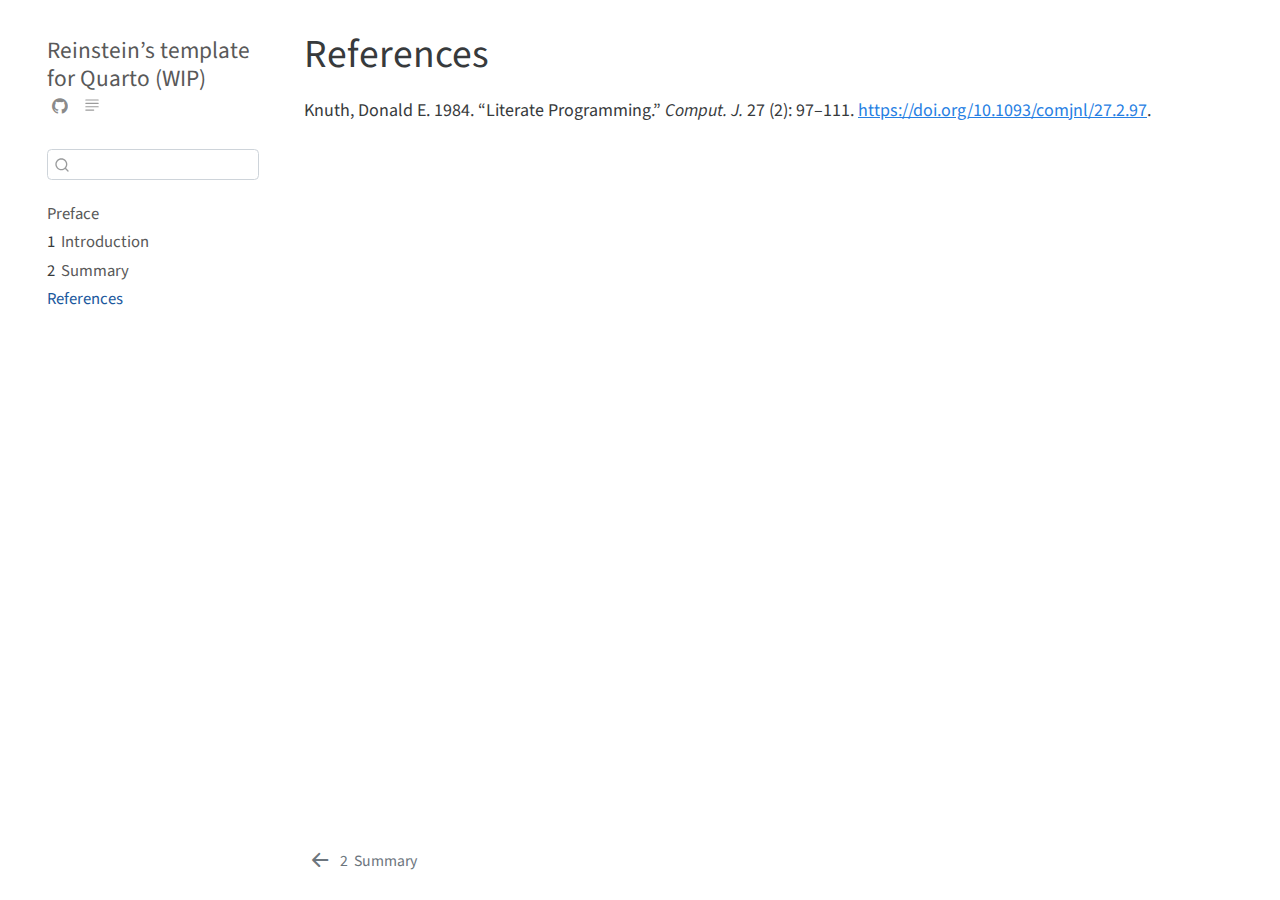
==== commit 814c33cd: "playing with margins" ====
--- a/docs/references.html
+++ b/docs/references.html
@@ -144,6 +144,7 @@
 <script async="" src="https://hypothes.is/embed.js"></script>
 
 
+<link rel="stylesheet" href="styles.css">
 </head>
 
 <body class="nav-sidebar floating">
--- a/docs/styles.css
+++ b/docs/styles.css
@@ -0,0 +1,11 @@
+/* css styles */
+
+#quarto-document-content {
+  width: 1100px;
+}
+
+#quarto-margin-sidebar {
+  margin-right: -5%;
+  margin-left: 5%;
+}
+
